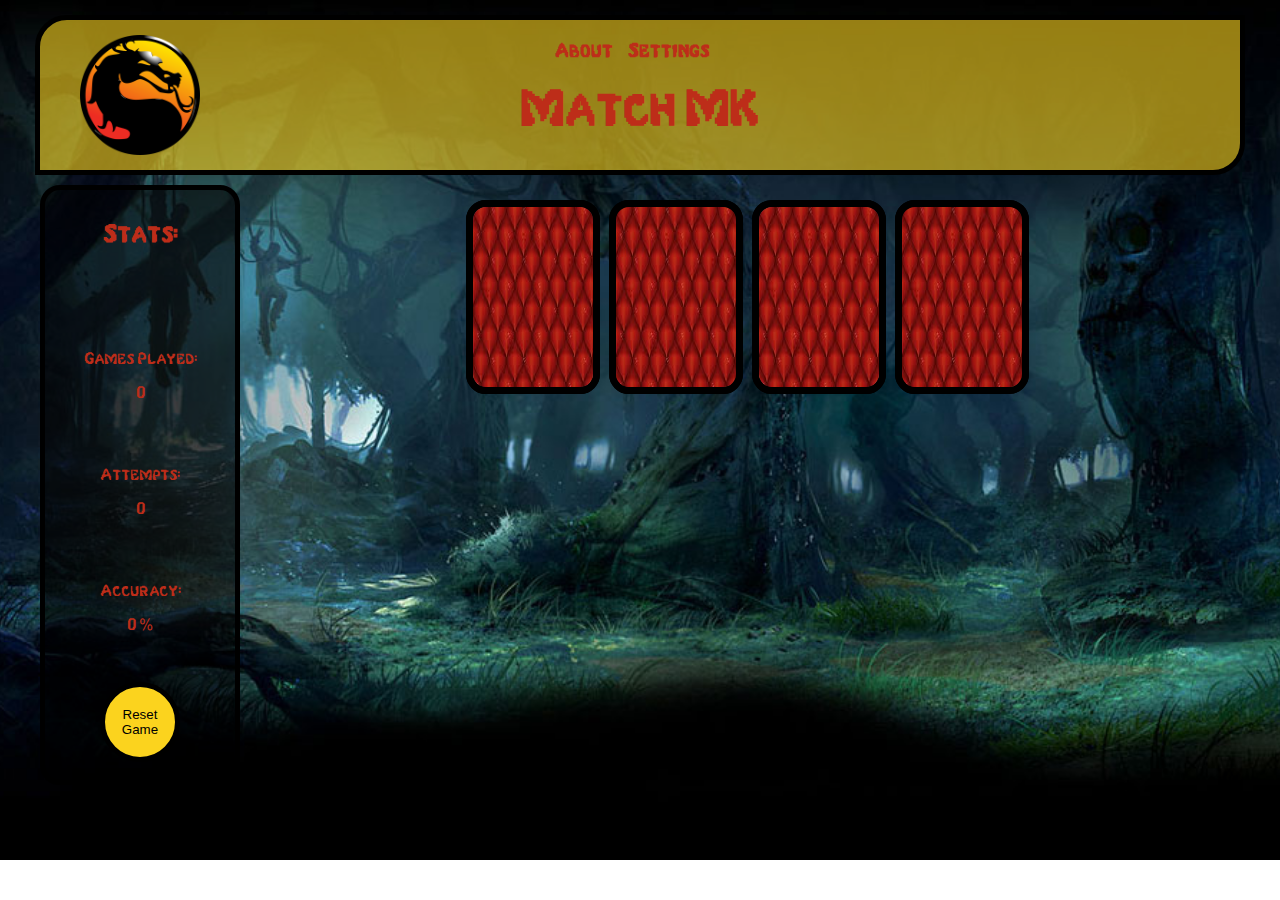
==== index.html @ 0bbbd71a "defined createRandomCards function, images and random images - Frank" ====
<!DOCTYPE html>
<html>
<head>
    <title>Memory Match Game</title>
    <meta charset="UTF-8">
    <meta name="viewport" content="width=device-width, initial-scale=1">
    <link rel="stylesheet" href="https://necolas.github.io/normalize.css/3.0.2/normalize.css" type="text/css">
    <link rel="stylesheet" href="style.css" type="text/css">
    <!--<script src="http://learning-fuze.github.io/memory_match/v0.1/script.js" type="text/javascript"></script>-->
</head>
<body>
<!--*************-->
<!--HEADER SECTION-->
<!--*************-->
<header>
    <img src="images/mklogo.png">
    <h3><span><a href="about.html">About</a></span><span><a href="#">Settings</a></span></h3>
    <h1>Match MK</h1>
</header>
<!--End of header section-->

    <div class="game-container">
        <!--*************-->
        <!--STATS SECTION-->
        <!--*************-->
        <div class="stats-container">
            <div class="stats">
                <h2>Stats:</h2>
            </div>
            <div class="games-played">
                <p class="label">Games Played:</p>
                <p class="value"></p>
            </div>
            <div class="attempts">
                <p class="label">Attempts:</p>
                <p class="value"></p>
            </div>
            <div class="accuracy">
                <p class="label">Accuracy:</p>
                <p class="value"></p>
            </div>
            <div class="reset">
                <button id="resetBtn">Reset Game</button>
            </div>
        </div>
        <!--End of Stats section-->

        <!--*****************-->
        <!--GAME AREA SECTION-->
        <!--*****************-->
        <div id="game-area">
            <div class="card">
                <div class="front">
                    <img src="images/jax.jpg" alt="">
                </div>
                <div class="back">
                    <img src="images/redscales%20.jpg" alt="Back of game card">
                </div>
            </div>
            <div class="card">
                <div class="front">
                    <img src="images/reptile.jpg" alt="">
                </div>
                <div class="back">
                    <img src="images/redscales%20.jpg" alt="Back of game card">
                </div>
            </div>
            <div class="card">
                <div class="front">
                    <img src="images/jax.jpg" alt="">
                </div>
                <div class="back">
                    <img src="images/redscales%20.jpg" alt="Back of game card">
                </div>
            </div>
            <div class="card">
                <div class="front">
                    <img src="images/reptile.jpg" alt="">
                </div>
                <div class="back">
                    <img src="images/redscales%20.jpg" alt="Back of game card">
                </div>
            </div>
            <!--<div class="card">-->
                <!--<div class="front">-->
                    <!--<img src="images/reptile.jpg" alt="">-->
                <!--</div>-->
                <!--<div class="back">-->
                    <!--<img src="images/redscales%20.jpg" alt="Back of game card">-->
                <!--</div>-->
            <!--</div>-->
            <!--<div class="card">-->
                <!--<div class="front">-->
                    <!--<img src="images/reptile.jpg" alt="">-->
                <!--</div>-->
                <!--<div class="back ">-->
                    <!--<img src="images/redscales%20.jpg" alt="Back of game card">-->
                <!--</div>-->
            <!--</div>-->
            <!--<div class="card">-->
                <!--<div class="front">-->
                    <!--<img src="images/reptile.jpg" alt="">-->
                <!--</div>-->
                <!--<div class="back">-->
                    <!--<img src="images/redscales%20.jpg" alt="Back of game card">-->
                <!--</div>-->
            <!--</div>-->
            <!--<div class="card">-->
                <!--<div class="front">-->
                    <!--<img src="images/reptile.jpg" alt="">-->
                <!--</div>-->
                <!--<div class="back ">-->
                    <!--<img src="images/redscales%20.jpg" alt="Back of game card">-->
                <!--</div>-->
            <!--</div>-->
            <!--<div class="card">-->
                <!--<div class="front">-->
                    <!--<img src="images/reptile.jpg" alt="">-->
                <!--</div>-->
                <!--<div class="back">-->
                    <!--<img src="images/redscales%20.jpg" alt="Back of game card">-->
                <!--</div>-->
            <!--</div>-->
            <!--<div class="card">-->
                <!--<div class="front">-->
                    <!--<img src="images/reptile.jpg" alt="">-->
                <!--</div>-->
                <!--<div class="back ">-->
                    <!--<img src="images/redscales%20.jpg" alt="Back of game card">-->
                <!--</div>-->
            <!--</div>-->
            <!--<div class="card">-->
                <!--<div class="front">-->
                    <!--<img src="images/reptile.jpg" alt="">-->
                <!--</div>-->
                <!--<div class="back">-->
                    <!--<img src="images/redscales%20.jpg" alt="Back of game card">-->
                <!--</div>-->
            <!--</div>-->
            <!--<div class="card">-->
                <!--<div class="front">-->
                    <!--<img src="images/reptile.jpg" alt="">-->
                <!--</div>-->
                <!--<div class="back ">-->
                    <!--<img src="images/redscales%20.jpg" alt="Back of game card">-->
                <!--</div>-->
            <!--</div>-->
            <!--<div class="card">-->
                <!--<div class="front">-->
                    <!--<img src="images/reptile.jpg" alt="">-->
                <!--</div>-->
                <!--<div class="back">-->
                    <!--<img src="images/redscales%20.jpg" alt="Back of game card">-->
                <!--</div>-->
            <!--</div>-->
            <!--<div class="card">-->
                <!--<div class="front">-->
                    <!--<img src="images/reptile.jpg" alt="">-->
                <!--</div>-->
                <!--<div class="back ">-->
                    <!--<img src="images/redscales%20.jpg" alt="Back of game card">-->
                <!--</div>-->
            <!--</div>-->
            <!--<div class="card">-->
                <!--<div class="front">-->
                    <!--<img src="images/reptile.jpg" alt="">-->
                <!--</div>-->
                <!--<div class="back">-->
                    <!--<img src="images/redscales%20.jpg" alt="Back of game card">-->
                <!--</div>-->
            <!--</div>-->
            <!--<div class="card">-->
                <!--<div class="front">-->
                    <!--<img src="images/reptile.jpg" alt="">-->
                <!--</div>-->
                <!--<div class="back ">-->
                    <!--<img src="images/redscales%20.jpg" alt="Back of game card">-->
                <!--</div>-->
            <!--</div>-->
            <!--<div class="card">-->
                <!--<div class="front">-->
                    <!--<img src="images/reptile.jpg" alt="">-->
                <!--</div>-->
                <!--<div class="back">-->
                    <!--<img src="images/redscales%20.jpg" alt="Back of game card">-->
                <!--</div>-->
            <!--</div>-->
            <!--<div class="card">-->
                <!--<div class="front">-->
                    <!--<img src="images/reptile.jpg" alt="">-->
                <!--</div>-->
                <!--<div class="back">-->
                    <!--<img src="images/redscales%20.jpg" alt="Back of game card">-->
                <!--</div>-->
            <!--</div>-->
            <!--<div class="fatality">Fatality!</div>-->
        </div>
        <!--End of game area section-->
    </div>

    <script src="https://code.jquery.com/jquery-2.1.4.min.js" type="text/javascript"></script>
    <script src="match.js" type="text/javascript"></script>
</body>
</html>
---- style.css ----
@font-face {
    font-family: 'mortalkombat';
    src: url('images/mk2.ttf');
}


body {
    background-color: #000;
    background: url("images/forest.jpg") no-repeat center/cover;
    color: #bd2d19;
    font-family: mortalkombat, Helvetica, sans-serif;
    margin: 0;
}

/*HEADER*/

header {
    position: relative;
    width: 1200px;
    height: 150px;
    margin: 0 auto;
    top: 15px;
    background: rgba(251,211,30,0.6);
    border-radius: 2em 0;
    border: 5px solid #000;
}

header h1 {
    font-size: 48px;
}

header h3 {
    margin-top: 20px;
}

header h3>span {
    margin-right: 15px;
}

header h3 span a {
    text-decoration: none;
    color: inherit;
}

header img {
    position: absolute;
    top: 50%;
    transform: translateY(-50%);
    left: 40px;
    height: 120px;
    width: auto;
}

header h1, h2, h3 {
    text-align: center;
    margin-top: 0;
}


/******GAME CONTAINER******/

.game-container {
    position: relative;
    top: 25px;
    height: 700px;
    width: 1200px;
    margin: 0 auto;
}

/*STATS SECTION*/

.stats-container {
    position: relative;
    display: inline-block;
    background: rgba(0,0,0,0.6);
    border-radius: 20px;
    float: left;
    width: 200px;
    height: 600px;
    border: 5px solid #000;
    box-sizing: border-box;
}

.stats-container div {
    height: 100px;
    text-align: center;
}

.stats {
    margin: 30px 0;
}

.stats-container button {
    width: 80px;
    height: 80px;
    background-color: #fbd31e;
    color: #000;
    border-radius: 50%;
    border: 5px solid #000;
}

.stats-container button:focus {
    outline: none;
}

/*GAME AREA*/

#game-area {
    position: relative;
    display: inline-block;
    float: right;
    width: 1000px;
    height: 700px;
    text-align: center;
    padding: 15px;
    box-sizing: border-box;
}

.fatality {
    position: absolute;
    width: 100%;
    text-align: center;
    top: 50%;
    transform: translateY(-50%);
    font-size: 7em;
    display: none;
}

.card {
    width: 120px;
    height: 180px;
    display: inline-block;
    position: relative;
    background-color: transparent;
    margin: 0 10px 10px;
    border-radius: 20px;
}

.card img {
    position: absolute;
    top: 0;
    left: 0;
    height: 100%;
    width: 100%;
    border-radius: 20px;
    border: 7px solid #000;
}

.back {
    cursor: pointer;
}


/********************************8*/
/*ABOUT PAGE*/
/*********************************/

#aboutGame {
    max-width: 1000px;
    margin: 0 auto;
    text-align: center;
    position: relative;
    background: rgba(0,0,0,0.6);
    border-radius: 15px;
    top: 70px;
    padding: 20px;
}

#aboutGame h1 {
    margin-top: 0;
}

#aboutGame img {
    height: 200px;
    width: auto;
    border-radius: 50%;
}

#aboutGame p>a {
    text-decoration: none;
    color: #fbd31e;
}
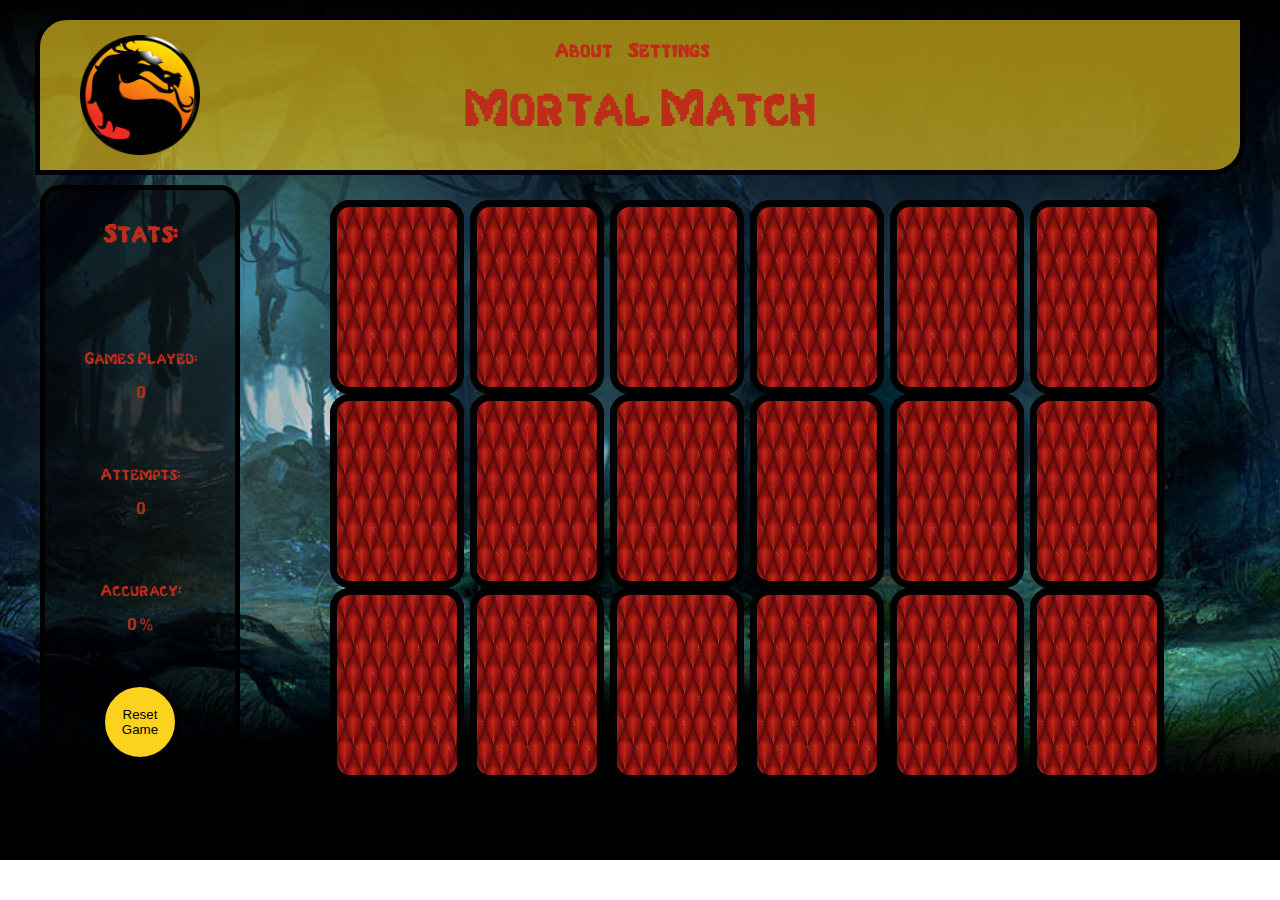
==== commit 5fb1ee65: "Added renderCards function, game now resets properly on page load and reset click - Frank" ====
--- a/index.html
+++ b/index.html
@@ -15,7 +15,7 @@
 <header>
     <img src="images/mklogo.png">
     <h3><span><a href="about.html">About</a></span><span><a href="#">Settings</a></span></h3>
-    <h1>Match MK</h1>
+    <h1>Mortal Match</h1>
 </header>
 <!--End of header section-->
 
@@ -49,38 +49,38 @@
         <!--GAME AREA SECTION-->
         <!--*****************-->
         <div id="game-area">
-            <div class="card">
-                <div class="front">
-                    <img src="images/jax.jpg" alt="">
-                </div>
-                <div class="back">
-                    <img src="images/redscales%20.jpg" alt="Back of game card">
-                </div>
-            </div>
-            <div class="card">
-                <div class="front">
-                    <img src="images/reptile.jpg" alt="">
-                </div>
-                <div class="back">
-                    <img src="images/redscales%20.jpg" alt="Back of game card">
-                </div>
-            </div>
-            <div class="card">
-                <div class="front">
-                    <img src="images/jax.jpg" alt="">
-                </div>
-                <div class="back">
-                    <img src="images/redscales%20.jpg" alt="Back of game card">
-                </div>
-            </div>
-            <div class="card">
-                <div class="front">
-                    <img src="images/reptile.jpg" alt="">
-                </div>
-                <div class="back">
-                    <img src="images/redscales%20.jpg" alt="Back of game card">
-                </div>
-            </div>
+            <!--<div class="card">-->
+                <!--<div class="front">-->
+                    <!--<img src="images/jax.jpg" alt="">-->
+                <!--</div>-->
+                <!--<div class="back">-->
+                    <!--<img src="images/redscales%20.jpg" alt="Back of game card">-->
+                <!--</div>-->
+            <!--</div>-->
+            <!--<div class="card">-->
+                <!--<div class="front">-->
+                    <!--<img src="images/reptile.jpg" alt="">-->
+                <!--</div>-->
+                <!--<div class="back">-->
+                    <!--<img src="images/redscales%20.jpg" alt="Back of game card">-->
+                <!--</div>-->
+            <!--</div>-->
+            <!--<div class="card">-->
+                <!--<div class="front">-->
+                    <!--<img src="images/jax.jpg" alt="">-->
+                <!--</div>-->
+                <!--<div class="back">-->
+                    <!--<img src="images/redscales%20.jpg" alt="Back of game card">-->
+                <!--</div>-->
+            <!--</div>-->
+            <!--<div class="card">-->
+                <!--<div class="front">-->
+                    <!--<img src="images/reptile.jpg" alt="">-->
+                <!--</div>-->
+                <!--<div class="back">-->
+                    <!--<img src="images/redscales%20.jpg" alt="Back of game card">-->
+                <!--</div>-->
+            <!--</div>-->
             <!--<div class="card">-->
                 <!--<div class="front">-->
                     <!--<img src="images/reptile.jpg" alt="">-->
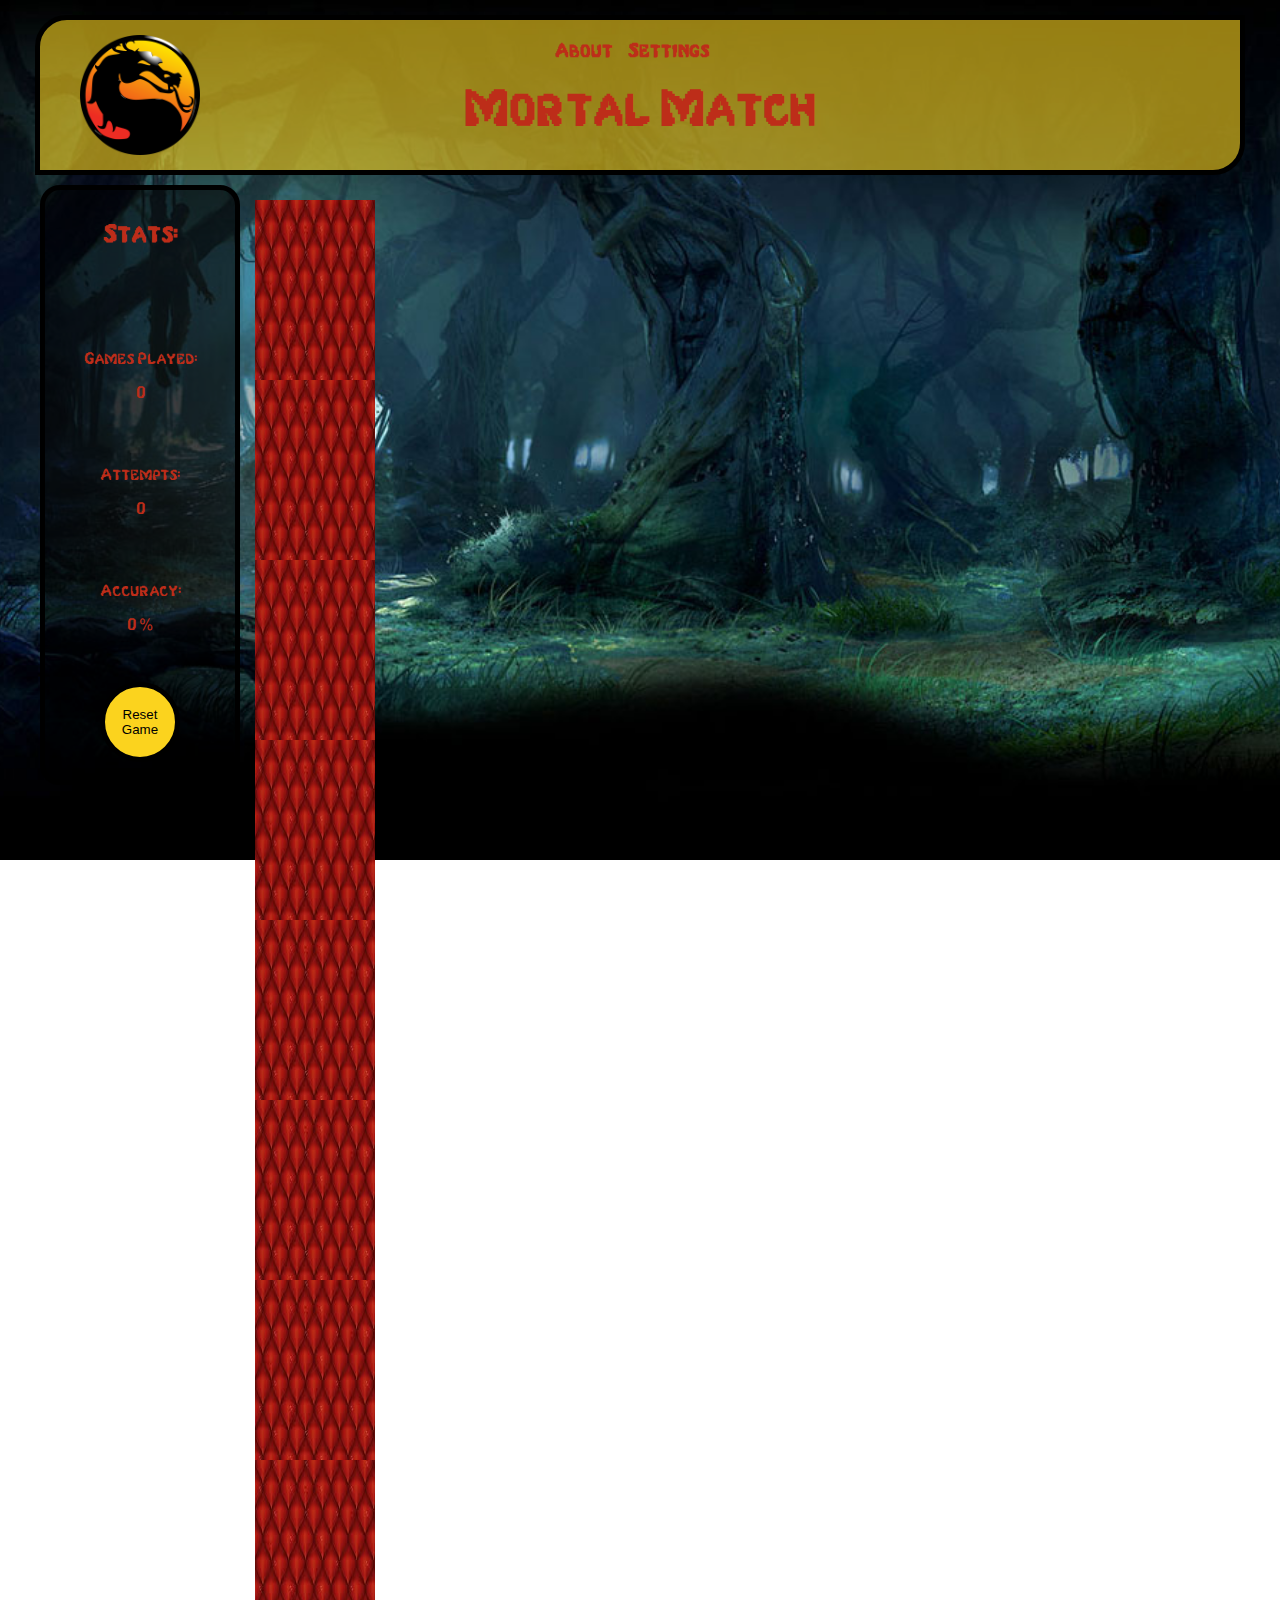
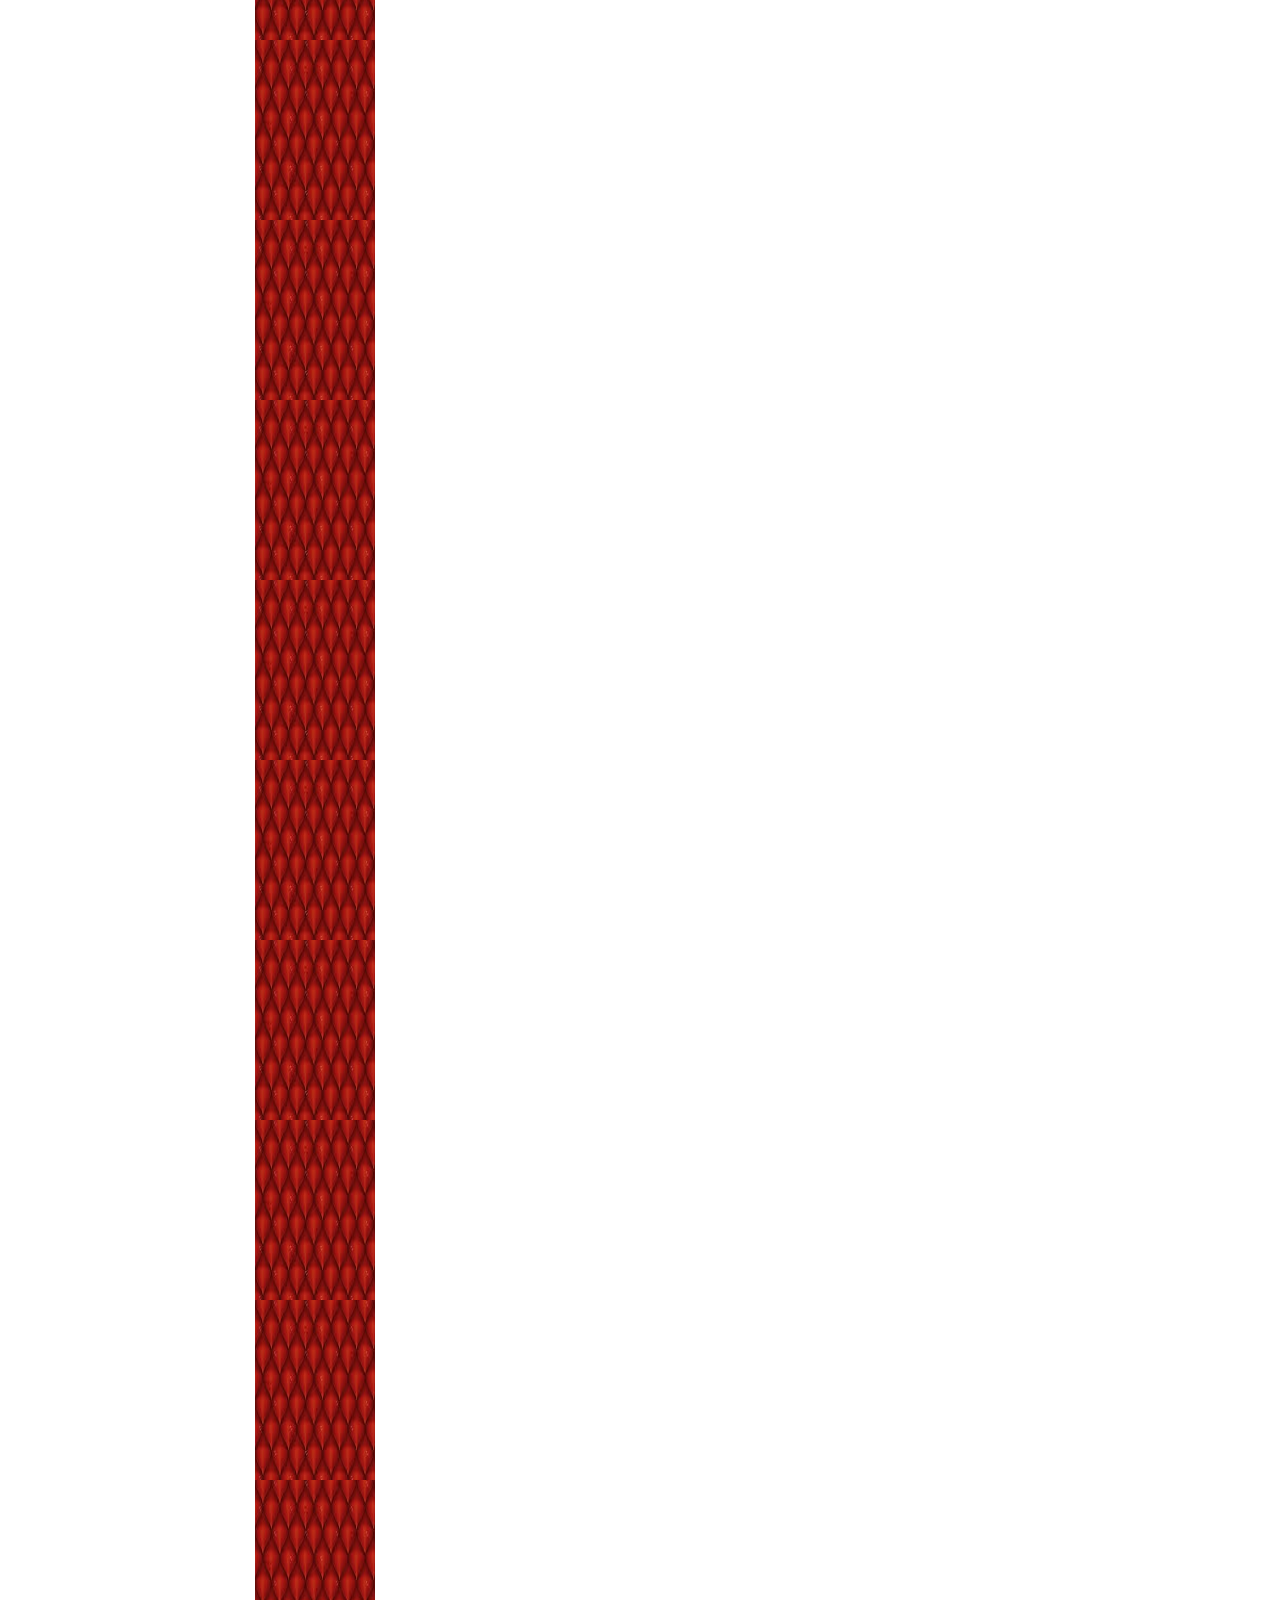
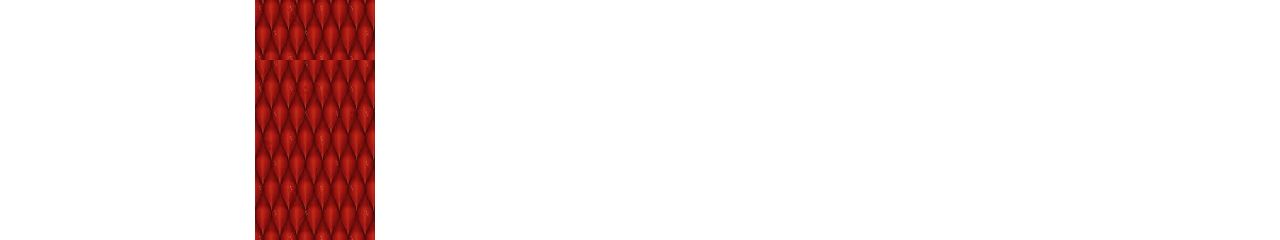
==== commit cdcf8cc2: "implemented card flip functionality - Frank" ====
--- a/index.html
+++ b/index.html
@@ -1,28 +1,25 @@
 <!DOCTYPE html>
 <html>
 <head>
-    <title>Memory Match Game</title>
+    <title>Mortal Match</title>
     <meta charset="UTF-8">
     <meta name="viewport" content="width=device-width, initial-scale=1">
     <link rel="stylesheet" href="https://necolas.github.io/normalize.css/3.0.2/normalize.css" type="text/css">
     <link rel="stylesheet" href="style.css" type="text/css">
-    <!--<script src="http://learning-fuze.github.io/memory_match/v0.1/script.js" type="text/javascript"></script>-->
 </head>
 <body>
-<!--*************-->
-<!--HEADER SECTION-->
-<!--*************-->
-<header>
-    <img src="images/mklogo.png">
-    <h3><span><a href="about.html">About</a></span><span><a href="#">Settings</a></span></h3>
-    <h1>Mortal Match</h1>
-</header>
-<!--End of header section-->
+
+    <!--header section-->
+    <header>
+        <img src="images/mklogo.png">
+        <h3><span><a href="about.html">About</a></span><span><a href="#">Settings</a></span></h3>
+        <h1>Mortal Match</h1>
+    </header>
+    <!--end of header section-->
 
     <div class="game-container">
-        <!--*************-->
-        <!--STATS SECTION-->
-        <!--*************-->
+
+        <!--stats section-->
         <div class="stats-container">
             <div class="stats">
                 <h2>Stats:</h2>
@@ -45,157 +42,10 @@
         </div>
         <!--End of Stats section-->
 
-        <!--*****************-->
-        <!--GAME AREA SECTION-->
-        <!--*****************-->
-        <div id="game-area">
-            <!--<div class="card">-->
-                <!--<div class="front">-->
-                    <!--<img src="images/jax.jpg" alt="">-->
-                <!--</div>-->
-                <!--<div class="back">-->
-                    <!--<img src="images/redscales%20.jpg" alt="Back of game card">-->
-                <!--</div>-->
-            <!--</div>-->
-            <!--<div class="card">-->
-                <!--<div class="front">-->
-                    <!--<img src="images/reptile.jpg" alt="">-->
-                <!--</div>-->
-                <!--<div class="back">-->
-                    <!--<img src="images/redscales%20.jpg" alt="Back of game card">-->
-                <!--</div>-->
-            <!--</div>-->
-            <!--<div class="card">-->
-                <!--<div class="front">-->
-                    <!--<img src="images/jax.jpg" alt="">-->
-                <!--</div>-->
-                <!--<div class="back">-->
-                    <!--<img src="images/redscales%20.jpg" alt="Back of game card">-->
-                <!--</div>-->
-            <!--</div>-->
-            <!--<div class="card">-->
-                <!--<div class="front">-->
-                    <!--<img src="images/reptile.jpg" alt="">-->
-                <!--</div>-->
-                <!--<div class="back">-->
-                    <!--<img src="images/redscales%20.jpg" alt="Back of game card">-->
-                <!--</div>-->
-            <!--</div>-->
-            <!--<div class="card">-->
-                <!--<div class="front">-->
-                    <!--<img src="images/reptile.jpg" alt="">-->
-                <!--</div>-->
-                <!--<div class="back">-->
-                    <!--<img src="images/redscales%20.jpg" alt="Back of game card">-->
-                <!--</div>-->
-            <!--</div>-->
-            <!--<div class="card">-->
-                <!--<div class="front">-->
-                    <!--<img src="images/reptile.jpg" alt="">-->
-                <!--</div>-->
-                <!--<div class="back ">-->
-                    <!--<img src="images/redscales%20.jpg" alt="Back of game card">-->
-                <!--</div>-->
-            <!--</div>-->
-            <!--<div class="card">-->
-                <!--<div class="front">-->
-                    <!--<img src="images/reptile.jpg" alt="">-->
-                <!--</div>-->
-                <!--<div class="back">-->
-                    <!--<img src="images/redscales%20.jpg" alt="Back of game card">-->
-                <!--</div>-->
-            <!--</div>-->
-            <!--<div class="card">-->
-                <!--<div class="front">-->
-                    <!--<img src="images/reptile.jpg" alt="">-->
-                <!--</div>-->
-                <!--<div class="back ">-->
-                    <!--<img src="images/redscales%20.jpg" alt="Back of game card">-->
-                <!--</div>-->
-            <!--</div>-->
-            <!--<div class="card">-->
-                <!--<div class="front">-->
-                    <!--<img src="images/reptile.jpg" alt="">-->
-                <!--</div>-->
-                <!--<div class="back">-->
-                    <!--<img src="images/redscales%20.jpg" alt="Back of game card">-->
-                <!--</div>-->
-            <!--</div>-->
-            <!--<div class="card">-->
-                <!--<div class="front">-->
-                    <!--<img src="images/reptile.jpg" alt="">-->
-                <!--</div>-->
-                <!--<div class="back ">-->
-                    <!--<img src="images/redscales%20.jpg" alt="Back of game card">-->
-                <!--</div>-->
-            <!--</div>-->
-            <!--<div class="card">-->
-                <!--<div class="front">-->
-                    <!--<img src="images/reptile.jpg" alt="">-->
-                <!--</div>-->
-                <!--<div class="back">-->
-                    <!--<img src="images/redscales%20.jpg" alt="Back of game card">-->
-                <!--</div>-->
-            <!--</div>-->
-            <!--<div class="card">-->
-                <!--<div class="front">-->
-                    <!--<img src="images/reptile.jpg" alt="">-->
-                <!--</div>-->
-                <!--<div class="back ">-->
-                    <!--<img src="images/redscales%20.jpg" alt="Back of game card">-->
-                <!--</div>-->
-            <!--</div>-->
-            <!--<div class="card">-->
-                <!--<div class="front">-->
-                    <!--<img src="images/reptile.jpg" alt="">-->
-                <!--</div>-->
-                <!--<div class="back">-->
-                    <!--<img src="images/redscales%20.jpg" alt="Back of game card">-->
-                <!--</div>-->
-            <!--</div>-->
-            <!--<div class="card">-->
-                <!--<div class="front">-->
-                    <!--<img src="images/reptile.jpg" alt="">-->
-                <!--</div>-->
-                <!--<div class="back ">-->
-                    <!--<img src="images/redscales%20.jpg" alt="Back of game card">-->
-                <!--</div>-->
-            <!--</div>-->
-            <!--<div class="card">-->
-                <!--<div class="front">-->
-                    <!--<img src="images/reptile.jpg" alt="">-->
-                <!--</div>-->
-                <!--<div class="back">-->
-                    <!--<img src="images/redscales%20.jpg" alt="Back of game card">-->
-                <!--</div>-->
-            <!--</div>-->
-            <!--<div class="card">-->
-                <!--<div class="front">-->
-                    <!--<img src="images/reptile.jpg" alt="">-->
-                <!--</div>-->
-                <!--<div class="back ">-->
-                    <!--<img src="images/redscales%20.jpg" alt="Back of game card">-->
-                <!--</div>-->
-            <!--</div>-->
-            <!--<div class="card">-->
-                <!--<div class="front">-->
-                    <!--<img src="images/reptile.jpg" alt="">-->
-                <!--</div>-->
-                <!--<div class="back">-->
-                    <!--<img src="images/redscales%20.jpg" alt="Back of game card">-->
-                <!--</div>-->
-            <!--</div>-->
-            <!--<div class="card">-->
-                <!--<div class="front">-->
-                    <!--<img src="images/reptile.jpg" alt="">-->
-                <!--</div>-->
-                <!--<div class="back">-->
-                    <!--<img src="images/redscales%20.jpg" alt="Back of game card">-->
-                <!--</div>-->
-            <!--</div>-->
-            <!--<div class="fatality">Fatality!</div>-->
-        </div>
-        <!--End of game area section-->
+        <!--game-area section    -->
+        <div id="game-area"></div>
+        <!--end of game area section-->
+
     </div>
 
     <script src="https://code.jquery.com/jquery-2.1.4.min.js" type="text/javascript"></script>
--- a/style.css
+++ b/style.css
@@ -127,29 +127,66 @@
     display: none;
 }
 
-.card {
+/*.card {*/
+    /*width: 120px;*/
+    /*height: 180px;*/
+    /*display: inline-block;*/
+    /*position: relative;*/
+    /*background-color: transparent;*/
+    /*margin: 0 10px 10px;*/
+    /*border-radius: 20px;*/
+/*}*/
+
+/*.card img {*/
+    /*position: absolute;*/
+    /*top: 0;*/
+    /*left: 0;*/
+    /*height: 100%;*/
+    /*width: 100%;*/
+    /*border-radius: 20px;*/
+    /*border: 7px solid #000;*/
+/*}*/
+
+/*.back {*/
+    /*cursor: pointer;*/
+/*}*/
+
+.card-container {
     width: 120px;
     height: 180px;
-    display: inline-block;
-    position: relative;
-    background-color: transparent;
-    margin: 0 10px 10px;
-    border-radius: 20px;
+    position: relative;
+    perspective: 800px;
+}
+
+.card {
+    width: 100%;
+    height: 100%;
+    position: absolute;
+    transform-style: preserve-3d;
+    transition: transform .5s;
+}
+
+.card {
+    transform-origin: right center;
 }
 
 .card img {
-    position: absolute;
-    top: 0;
-    left: 0;
+    margin: 0;
+    display: block;
+    position: absolute;
+    width: 100%;
     height: 100%;
-    width: 100%;
-    border-radius: 20px;
-    border: 7px solid #000;
-}
-
-.back {
-    cursor: pointer;
-}
+    backface-visibility: hidden;
+}
+
+.card .back {
+    transform: rotateY(180deg);
+}
+
+.card.flipped {
+    transform: translateX(-100%)rotateY(-180deg);
+}
+
 
 
 /********************************8*/
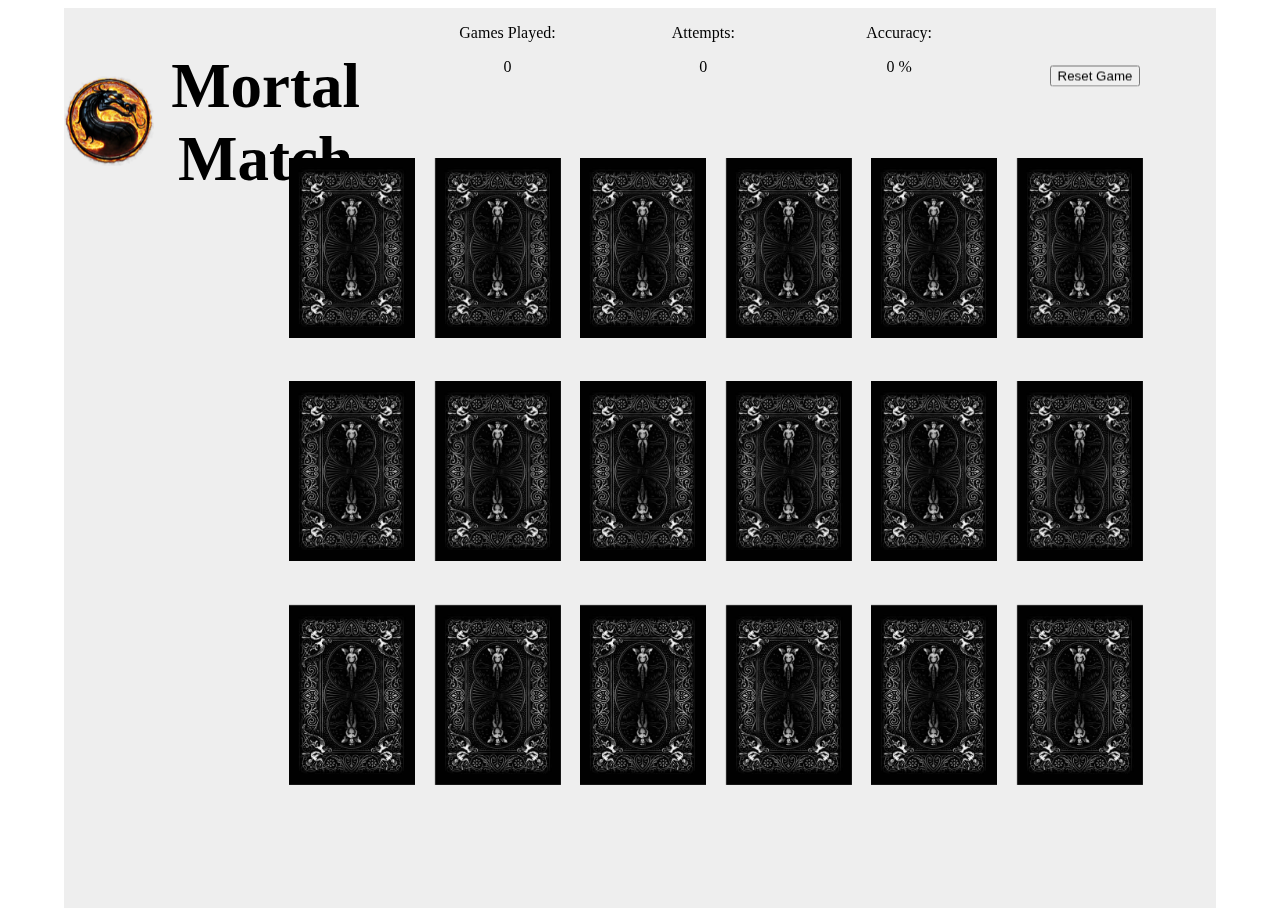
==== commit 833e05c9: "initial header styling complete - Frank" ====
--- a/index.html
+++ b/index.html
@@ -5,50 +5,57 @@
     <meta charset="UTF-8">
     <meta name="viewport" content="width=device-width, initial-scale=1">
     <link rel="stylesheet" href="https://necolas.github.io/normalize.css/3.0.2/normalize.css" type="text/css">
-    <link rel="stylesheet" href="style.css" type="text/css">
+    <!--<link rel="stylesheet" href="style.css" type="text/css">-->
+    <link rel="stylesheet" href="custom.css">
 </head>
 <body>
 
-    <!--header section-->
-    <header>
-        <img src="images/mklogo.png">
-        <h3><span><a href="about.html">About</a></span><span><a href="#">Settings</a></span></h3>
-        <h1>Mortal Match</h1>
-    </header>
-    <!--end of header section-->
+    <div class="wrapper">
+        <!--head section-->
+        <div class="head-container">
+            <div class="item">
+                <img class="logo spinner" src="images/mklogo.png">
 
-    <div class="game-container">
-
-        <!--stats section-->
-        <div class="stats-container">
-            <div class="stats">
-                <h2>Stats:</h2>
             </div>
-            <div class="games-played">
+            <div class="stats item">
+                <h1>Mortal Match</h1>
+            </div>
+            <div class="games-played item">
                 <p class="label">Games Played:</p>
                 <p class="value"></p>
             </div>
-            <div class="attempts">
+            <div class="attempts item">
                 <p class="label">Attempts:</p>
                 <p class="value"></p>
             </div>
-            <div class="accuracy">
+            <div class="accuracy item">
                 <p class="label">Accuracy:</p>
                 <p class="value"></p>
             </div>
-            <div class="reset">
+            <div class="reset item">
                 <button id="resetBtn">Reset Game</button>
             </div>
         </div>
-        <!--End of Stats section-->
+        <!--End of head section-->
 
-        <!--game-area section    -->
-        <div id="game-area"></div>
-        <!--end of game area section-->
-
+        <div class="game-container">
+            <!--game-area section    -->
+            <div id="game-area"></div>
+            <!--end of game area section-->
+        </div>
     </div>
 
     <script src="https://code.jquery.com/jquery-2.1.4.min.js" type="text/javascript"></script>
     <script src="match.js" type="text/javascript"></script>
 </body>
-</html>+</html>
+
+
+
+<!--header section-->
+<!--<header>-->
+<!--<img src="images/mklogo.png">-->
+<!--<h3><span><a href="about.html">About</a></span><span><a href="#">Settings</a></span></h3>-->
+<!--<h1>Mortal Match</h1>-->
+<!--</header>-->
+<!--end of header section-->--- a/style.css
+++ b/style.css
@@ -108,13 +108,19 @@
 
 #game-area {
     position: relative;
-    display: inline-block;
+
     float: right;
     width: 1000px;
     height: 700px;
     text-align: center;
     padding: 15px;
     box-sizing: border-box;
+
+    display: flex;
+    flex-direction: row;
+    flex-wrap: wrap;
+    justify-content: center;
+
 }
 
 .fatality {
@@ -127,35 +133,22 @@
     display: none;
 }
 
-/*.card {*/
-    /*width: 120px;*/
-    /*height: 180px;*/
-    /*display: inline-block;*/
-    /*position: relative;*/
-    /*background-color: transparent;*/
-    /*margin: 0 10px 10px;*/
-    /*border-radius: 20px;*/
-/*}*/
-
-/*.card img {*/
-    /*position: absolute;*/
-    /*top: 0;*/
-    /*left: 0;*/
-    /*height: 100%;*/
-    /*width: 100%;*/
-    /*border-radius: 20px;*/
-    /*border: 7px solid #000;*/
-/*}*/
 
 /*.back {*/
     /*cursor: pointer;*/
 /*}*/
 
 .card-container {
-    width: 120px;
+
+    width: 13%;
     height: 180px;
+    margin: 0 1%;
     position: relative;
     perspective: 800px;
+
+    /*flex-shrink: 1;*/
+    /*align-items: center;*/
+
 }
 
 .card {
@@ -181,6 +174,8 @@
 
 .card .back {
     transform: rotateY(180deg);
+    border: 10px solid #000;
+    box-sizing: border-box;
 }
 
 .card.flipped {
@@ -193,32 +188,32 @@
 /*ABOUT PAGE*/
 /*********************************/
 
-#aboutGame {
-    max-width: 1000px;
-    margin: 0 auto;
-    text-align: center;
-    position: relative;
-    background: rgba(0,0,0,0.6);
-    border-radius: 15px;
-    top: 70px;
-    padding: 20px;
-}
-
-#aboutGame h1 {
-    margin-top: 0;
-}
-
-#aboutGame img {
-    height: 200px;
-    width: auto;
-    border-radius: 50%;
-}
-
-#aboutGame p>a {
-    text-decoration: none;
-    color: #fbd31e;
-}
-
-
-
-
+/*#aboutGame {*/
+    /*max-width: 1000px;*/
+    /*margin: 0 auto;*/
+    /*text-align: center;*/
+    /*position: relative;*/
+    /*background: rgba(0,0,0,0.6);*/
+    /*border-radius: 15px;*/
+    /*top: 70px;*/
+    /*padding: 20px;*/
+/*}*/
+
+/*#aboutGame h1 {*/
+    /*margin-top: 0;*/
+/*}*/
+
+/*#aboutGame img {*/
+    /*height: 200px;*/
+    /*width: auto;*/
+    /*border-radius: 50%;*/
+/*}*/
+
+/*#aboutGame p>a {*/
+    /*text-decoration: none;*/
+    /*color: #fbd31e;*/
+/*}*/
+
+
+
+
--- a/custom.css
+++ b/custom.css
@@ -0,0 +1,168 @@
+
+
+.wrapper {
+    width: 90vw;
+    margin: 0 auto;
+    height: 100vh;
+    background-color: #eee;
+}
+
+/*Header*/
+
+.head-container {
+    height: 15%;
+    width: 100%;
+    text-align: center;
+    display: flex;
+}
+
+.head-container div:first-child {
+     width: 5%
+}
+
+.head-container div:nth-child(2) {
+    width: 25%;
+}
+
+.head-container div {
+    position: relative;
+    height: 100%;
+    width: 17%;
+    -webkit-transform-style: preserve-3d;
+    -moz-transform-style: preserve-3d;
+    transform-style: preserve-3d;
+
+    -webkit-perspective: 1200px;
+    -moz-perspective: 1200px;
+    -ms-perspective: 1200px;
+    perspective: 1200px;
+}
+
+.head-container .logo {
+    height: 10vh;
+    position: relative;
+    top: 50%;
+}
+
+.head-container h1 {
+    display: inline-block;
+    font-size: 7vh;
+}
+
+.head-container .reset #resetBtn {
+    position: relative;
+    top: 50%;
+    transform: translateY(-50%);
+}
+
+.spinner {
+    -webkit-animation-name: spinner;
+    -webkit-animation-timing-function: linear;
+    -webkit-animation-iteration-count: infinite;
+    -webkit-animation-duration: 4s;
+
+    animation-name: spinner;
+    animation-timing-function: linear;
+    animation-iteration-count: infinite;
+    animation-duration: 4s;
+
+    -webkit-transform-style: preserve-3d;
+    -moz-transform-style: preserve-3d;
+    -ms-transform-style: preserve-3d;
+    transform-style: preserve-3d;
+}
+
+.spinner:hover {
+    animation-play-state: paused;
+}
+
+@-webkit-keyframes spinner {
+    from { -webkit-transform: rotateY(0deg) translateY(-50%);    }
+    to   { -webkit-transform: rotateY(-360deg) translateY(-50%); }
+}
+
+@keyframes spinner {
+    from {
+        -moz-transform: rotateY(0deg) translateY(-50%);
+        -ms-transform: rotateY(0deg) translateY(-50%);
+        transform: rotateY(0deg) translateY(-50%);
+    }
+    to {
+        -moz-transform: rotateY(-360deg) translateY(-50%);
+        -ms-transform: rotateY(-360deg) translateY(-50%);
+        transform: rotateY(-360deg) translateY(-50%);
+    }
+}
+
+
+
+
+
+
+
+
+
+
+
+
+
+#game-area {
+    position: relative;
+
+    float: right;
+    width: 1000px;
+    height: 700px;
+    text-align: center;
+    padding: 15px;
+    box-sizing: border-box;
+
+    display: flex;
+    flex-direction: row;
+    flex-wrap: wrap;
+    justify-content: center;
+
+}
+
+.card-container {
+
+    width: 13%;
+    height: 180px;
+    margin: 0 1%;
+    position: relative;
+    perspective: 800px;
+
+    /*flex-shrink: 1;*/
+    /*align-items: center;*/
+
+}
+
+.card {
+    width: 100%;
+    height: 100%;
+    position: absolute;
+    transform-style: preserve-3d;
+    transition: transform .5s;
+}
+
+.card {
+    transform-origin: right center;
+}
+
+.card img {
+    margin: 0;
+    display: block;
+    position: absolute;
+    width: 100%;
+    height: 100%;
+    backface-visibility: hidden;
+}
+
+.card .back {
+    transform: rotateY(180deg);
+    border: 10px solid #000;
+    box-sizing: border-box;
+}
+
+.card.flipped {
+    transform: translateX(-100%)rotateY(-180deg);
+}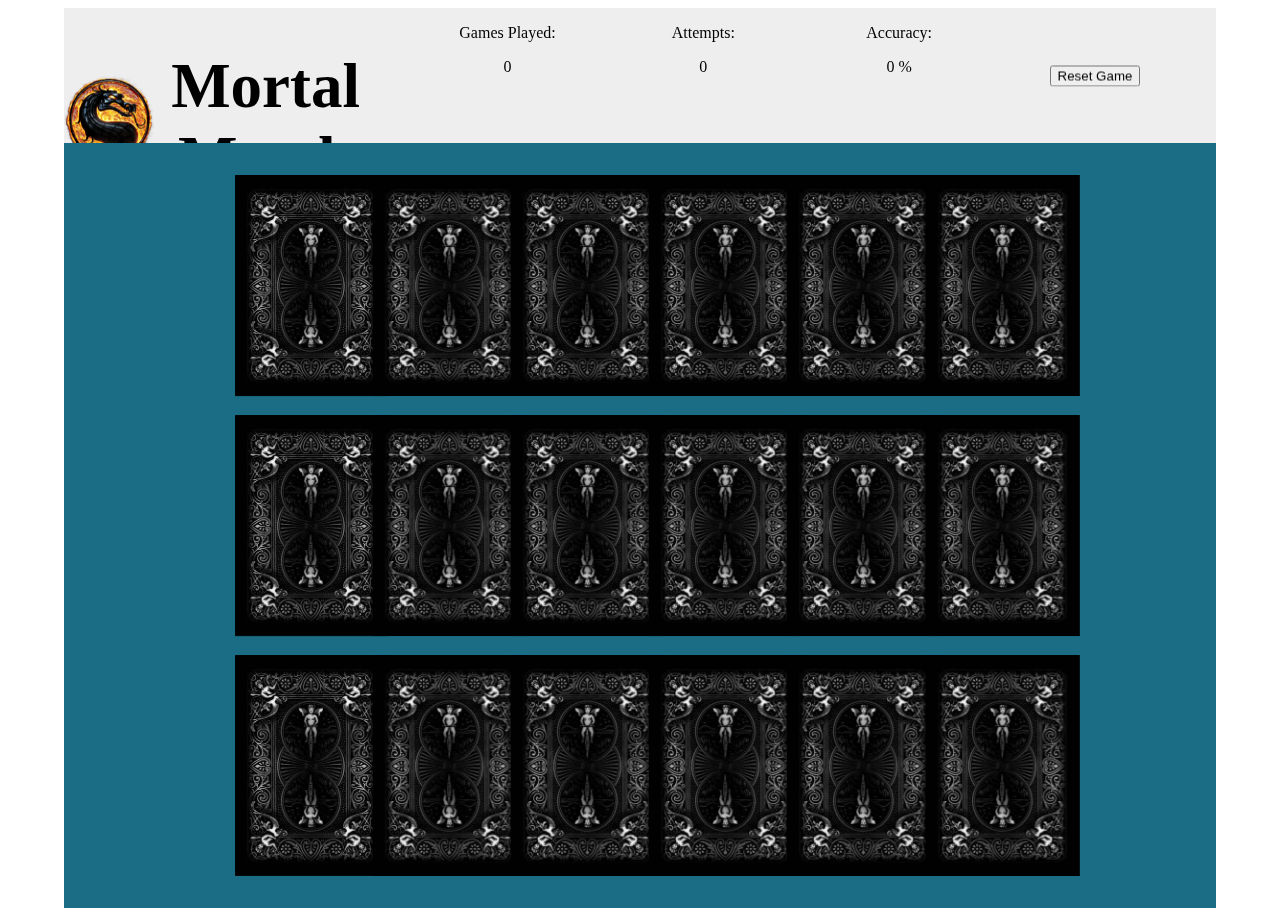
==== commit d437eee5: "game layout looking good on lg and medium screens - Frank" ====
--- a/index.html
+++ b/index.html
@@ -38,11 +38,11 @@
         </div>
         <!--End of head section-->
 
-        <div class="game-container">
+        <!--<div class="game-container">-->
             <!--game-area section    -->
-            <div id="game-area"></div>
+            <div class="game-area"></div>
             <!--end of game area section-->
-        </div>
+        <!--</div>-->
     </div>
 
     <script src="https://code.jquery.com/jquery-2.1.4.min.js" type="text/javascript"></script>
--- a/custom.css
+++ b/custom.css
@@ -95,25 +95,15 @@
 }
 
 
+/*Game Area*/
 
-
-
-
-
-
-
-
-
-
-
-#game-area {
+.game-area {
+    background-color: #1b6d85;
     position: relative;
-
-    float: right;
-    width: 1000px;
-    height: 700px;
+    padding: 2% 10%;
+    width: 100%;
+    height: 85%;
     text-align: center;
-    padding: 15px;
     box-sizing: border-box;
 
     display: flex;
@@ -124,10 +114,9 @@
 }
 
 .card-container {
-
+    height: auto;
     width: 13%;
-    height: 180px;
-    margin: 0 1%;
+    margin: 1%;
     position: relative;
     perspective: 800px;
 
@@ -152,7 +141,7 @@
     margin: 0;
     display: block;
     position: absolute;
-    width: 100%;
+    width: auto;
     height: 100%;
     backface-visibility: hidden;
 }
@@ -164,5 +153,5 @@
 }
 
 .card.flipped {
-    transform: translateX(-100%)rotateY(-180deg);
+    transform: translateX(-110%)rotateY(-180deg);
 }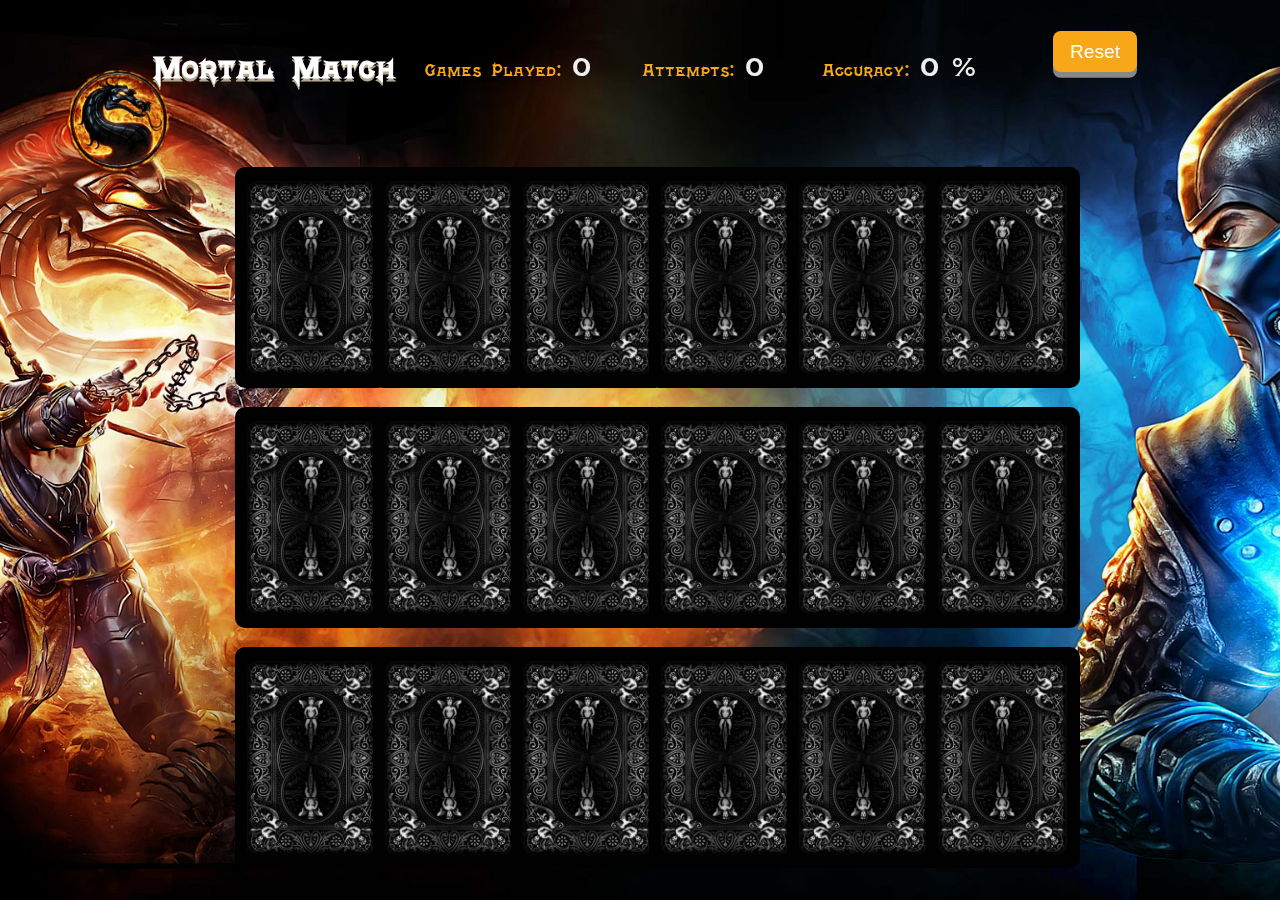
==== commit 0df701bd: "new style implementation complete - Frank" ====
--- a/index.html
+++ b/index.html
@@ -8,41 +8,35 @@
     <!--<link rel="stylesheet" href="style.css" type="text/css">-->
     <link rel="stylesheet" href="custom.css">
 </head>
-<body>
+<body class="custom">
 
     <div class="wrapper">
         <!--head section-->
         <div class="head-container">
             <div class="item">
                 <img class="logo spinner" src="images/mklogo.png">
-
             </div>
             <div class="stats item">
                 <h1>Mortal Match</h1>
             </div>
             <div class="games-played item">
-                <p class="label">Games Played:</p>
-                <p class="value"></p>
+                <p class="label">Games Played: <span class="value"></span></p>
             </div>
             <div class="attempts item">
-                <p class="label">Attempts:</p>
-                <p class="value"></p>
+                <p class="label">Attempts: <span class="value"></span></p>
             </div>
             <div class="accuracy item">
-                <p class="label">Accuracy:</p>
-                <p class="value"></p>
+                <p class="label">Accuracy: <span class="value"></span></p>
             </div>
             <div class="reset item">
-                <button id="resetBtn">Reset Game</button>
+                <button id="resetBtn">Reset</button>
             </div>
         </div>
         <!--End of head section-->
 
-        <!--<div class="game-container">-->
-            <!--game-area section    -->
-            <div class="game-area"></div>
-            <!--end of game area section-->
-        <!--</div>-->
+        <!--game area start-->
+        <div class="game-area"></div>
+        <!--end of game area section-->
     </div>
 
     <script src="https://code.jquery.com/jquery-2.1.4.min.js" type="text/javascript"></script>
--- a/style.css
+++ b/style.css
@@ -1,7 +1,7 @@
 
 @font-face {
     font-family: 'mortalkombat';
-    src: url('images/mk2.ttf');
+    src: url('fonts/mk2.ttf');
 }
 
 
--- a/custom.css
+++ b/custom.css
@@ -1,10 +1,21 @@
 
+@font-face {
+    font-family: 'mortalkombat';
+    src: url('fonts/mortalkombat4.ttf');
+}
+
+body {
+    background-color: #000;
+    background: url("images/mkbg2.jpg") no-repeat center/cover;
+    color: #FFF;
+    font-family: mortalkombat, Helvetica, sans-serif;
+    margin: 0;
+}
 
 .wrapper {
     width: 90vw;
     margin: 0 auto;
     height: 100vh;
-    background-color: #eee;
 }
 
 /*Header*/
@@ -39,20 +50,63 @@
 }
 
 .head-container .logo {
-    height: 10vh;
+    height: 12vh;
     position: relative;
     top: 50%;
 }
 
 .head-container h1 {
     display: inline-block;
-    font-size: 7vh;
-}
-
-.head-container .reset #resetBtn {
+    font-size: 2.7vw;
+    margin: 0 0 0 0.5em;
     position: relative;
     top: 50%;
     transform: translateY(-50%);
+    text-shadow: 0px 3px 0px #b2a98f,
+    0px 14px 10px rgba(0,0,0,0.15),
+    0px 24px 2px rgba(0,0,0,0.1),
+    0px 34px 30px rgba(0,0,0,0.1);
+}
+
+.head-container div p {
+    color: #f7a718;
+    font-size: 1.2em;
+    margin: 0;
+    position: relative;
+    top: 50%;
+    transform: translateY(-50%);
+}
+
+.head-container div p span {
+    color: #EEE;
+    font-size: 1.4em;
+}
+
+.head-container .reset #resetBtn {
+    position: relative;
+    top: 23%;
+    display: inline-block;
+    padding: .5em .9em;
+    font-size: 1.2em;
+    cursor: pointer;
+    text-align: center;
+    text-decoration: none;
+    outline: none;
+    color: #fff;
+    background-color: #f7a718;
+    border: none;
+    border-radius: .4em;
+    box-shadow: 0 .3em #888;
+}
+
+.head-container .reset #resetBtn:hover {
+    background-color: #c23c24;
+}
+
+.head-container .reset #resetBtn:active {
+    background-color: #c23c24;
+    box-shadow: 0 5px #666;
+    transform: translateY(4px);
 }
 
 .spinner {
@@ -98,19 +152,16 @@
 /*Game Area*/
 
 .game-area {
-    background-color: #1b6d85;
     position: relative;
     padding: 2% 10%;
     width: 100%;
     height: 85%;
     text-align: center;
     box-sizing: border-box;
-
     display: flex;
     flex-direction: row;
     flex-wrap: wrap;
     justify-content: center;
-
 }
 
 .card-container {
@@ -119,10 +170,6 @@
     margin: 1%;
     position: relative;
     perspective: 800px;
-
-    /*flex-shrink: 1;*/
-    /*align-items: center;*/
-
 }
 
 .card {
@@ -144,6 +191,9 @@
     width: auto;
     height: 100%;
     backface-visibility: hidden;
+    -webkit-border-radius: 10px;
+    -moz-border-radius:10px;
+    border-radius: 10px;
 }
 
 .card .back {
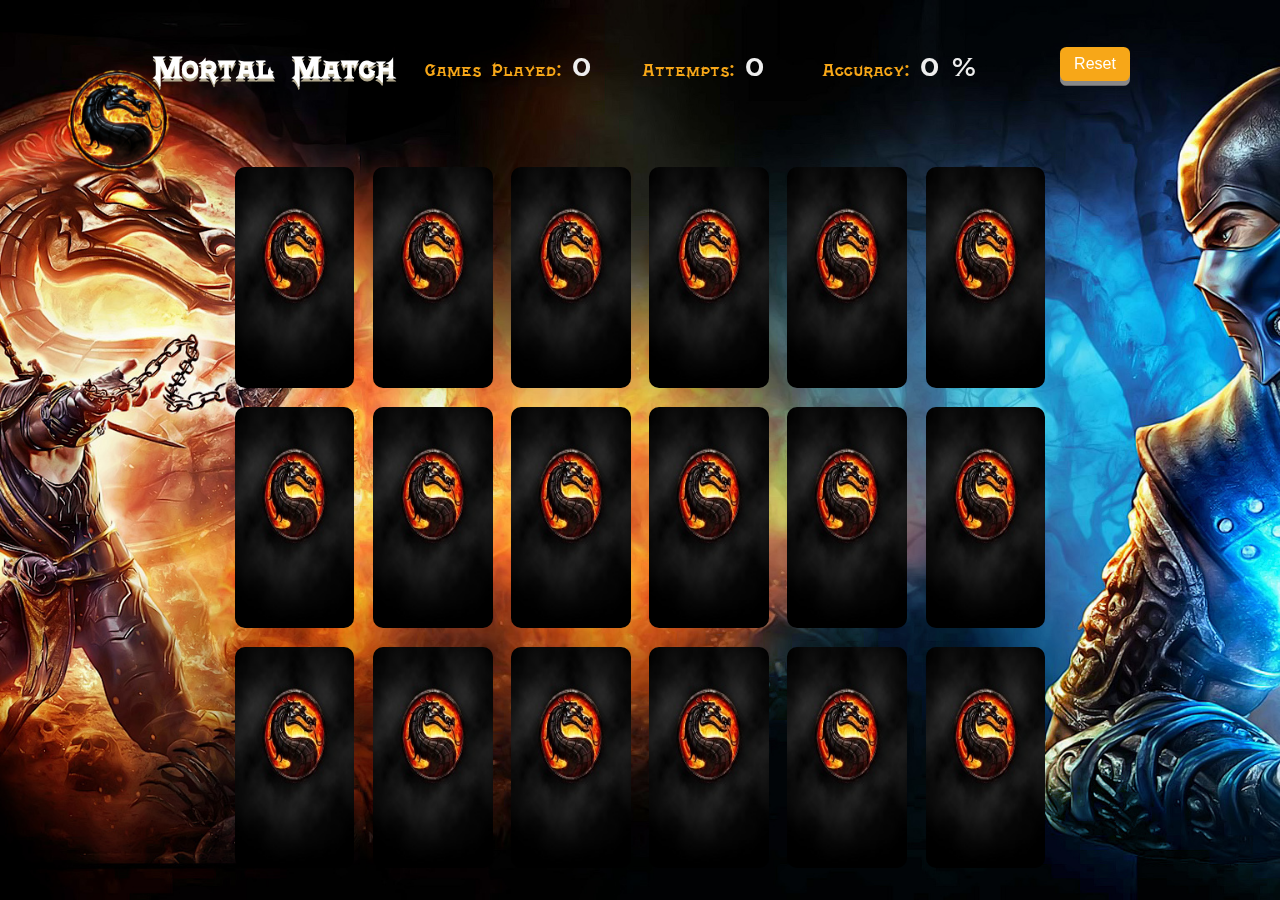
==== commit cf667b27: "fixed bug that allowed first card clicked to win game - Frank" ====
--- a/index.html
+++ b/index.html
@@ -10,40 +10,39 @@
 </head>
 <body class="custom">
 
-    <div class="wrapper">
-        <!--head section-->
-        <div class="head-container">
-            <div class="item">
-                <img class="logo spinner" src="images/mklogo.png">
-            </div>
-            <div class="stats item">
-                <h1>Mortal Match</h1>
-            </div>
-            <div class="games-played item">
-                <p class="label">Games Played: <span class="value"></span></p>
-            </div>
-            <div class="attempts item">
-                <p class="label">Attempts: <span class="value"></span></p>
-            </div>
-            <div class="accuracy item">
-                <p class="label">Accuracy: <span class="value"></span></p>
-            </div>
-            <div class="reset item">
-                <button id="resetBtn">Reset</button>
-            </div>
+<div class="wrapper">
+    <!--head section-->
+    <div class="head-container">
+        <div class="item">
+            <img class="logo spinner" src="images/mklogo.png">
         </div>
-        <!--End of head section-->
+        <div class="stats item">
+            <h1>Mortal Match</h1>
+        </div>
+        <div class="games-played item">
+            <p class="label">Games Played: <span class="value"></span></p>
+        </div>
+        <div class="attempts item">
+            <p class="label">Attempts: <span class="value"></span></p>
+        </div>
+        <div class="accuracy item">
+            <p class="label">Accuracy: <span class="value"></span></p>
+        </div>
+        <div class="reset item">
+            <button id="resetBtn">Reset</button>
+        </div>
+    </div>
+    <!--End of head section-->
 
-        <!--game area start-->
-        <div class="game-area"></div>
-        <!--end of game area section-->
-    </div>
+    <!--game area start-->
+    <div class="game-area"></div>
+    <!--end of game area section-->
+</div>
 
-    <script src="https://code.jquery.com/jquery-2.1.4.min.js" type="text/javascript"></script>
-    <script src="match.js" type="text/javascript"></script>
+<script src="https://code.jquery.com/jquery-2.1.4.min.js" type="text/javascript"></script>
+<script src="match.js" type="text/javascript"></script>
 </body>
 </html>
-
 
 
 <!--header section-->
--- a/custom.css
+++ b/custom.css
@@ -1,4 +1,3 @@
-
 @font-face {
     font-family: 'mortalkombat';
     src: url('fonts/mortalkombat4.ttf');
@@ -28,7 +27,7 @@
 }
 
 .head-container div:first-child {
-     width: 5%
+    width: 5%
 }
 
 .head-container div:nth-child(2) {
@@ -63,9 +62,9 @@
     top: 50%;
     transform: translateY(-50%);
     text-shadow: 0px 3px 0px #b2a98f,
-    0px 14px 10px rgba(0,0,0,0.15),
-    0px 24px 2px rgba(0,0,0,0.1),
-    0px 34px 30px rgba(0,0,0,0.1);
+    0px 14px 10px rgba(0, 0, 0, 0.15),
+    0px 24px 2px rgba(0, 0, 0, 0.1),
+    0px 34px 30px rgba(0, 0, 0, 0.1);
 }
 
 .head-container div p {
@@ -84,10 +83,10 @@
 
 .head-container .reset #resetBtn {
     position: relative;
-    top: 23%;
+    top: 35%;
     display: inline-block;
     padding: .5em .9em;
-    font-size: 1.2em;
+    font-size: 1em;
     cursor: pointer;
     text-align: center;
     text-decoration: none;
@@ -99,9 +98,9 @@
     box-shadow: 0 .3em #888;
 }
 
-.head-container .reset #resetBtn:hover {
-    background-color: #c23c24;
-}
+/*.head-container .reset #resetBtn:hover {*/
+/*background-color: #c23c24;*/
+/*}*/
 
 .head-container .reset #resetBtn:active {
     background-color: #c23c24;
@@ -131,8 +130,12 @@
 }
 
 @-webkit-keyframes spinner {
-    from { -webkit-transform: rotateY(0deg) translateY(-50%);    }
-    to   { -webkit-transform: rotateY(-360deg) translateY(-50%); }
+    from {
+        -webkit-transform: rotateY(0deg) translateY(-50%);
+    }
+    to {
+        -webkit-transform: rotateY(-360deg) translateY(-50%);
+    }
 }
 
 @keyframes spinner {
@@ -147,7 +150,6 @@
         transform: rotateY(-360deg) translateY(-50%);
     }
 }
-
 
 /*Game Area*/
 
@@ -188,20 +190,20 @@
     margin: 0;
     display: block;
     position: absolute;
-    width: auto;
+    width: 100%;
     height: 100%;
     backface-visibility: hidden;
     -webkit-border-radius: 10px;
-    -moz-border-radius:10px;
+    -moz-border-radius: 10px;
     border-radius: 10px;
 }
 
 .card .back {
     transform: rotateY(180deg);
-    border: 10px solid #000;
+    border: 0.5em solid #060606;
     box-sizing: border-box;
 }
 
 .card.flipped {
-    transform: translateX(-110%)rotateY(-180deg);
+    transform: translateX(-110%) rotateY(-180deg);
 }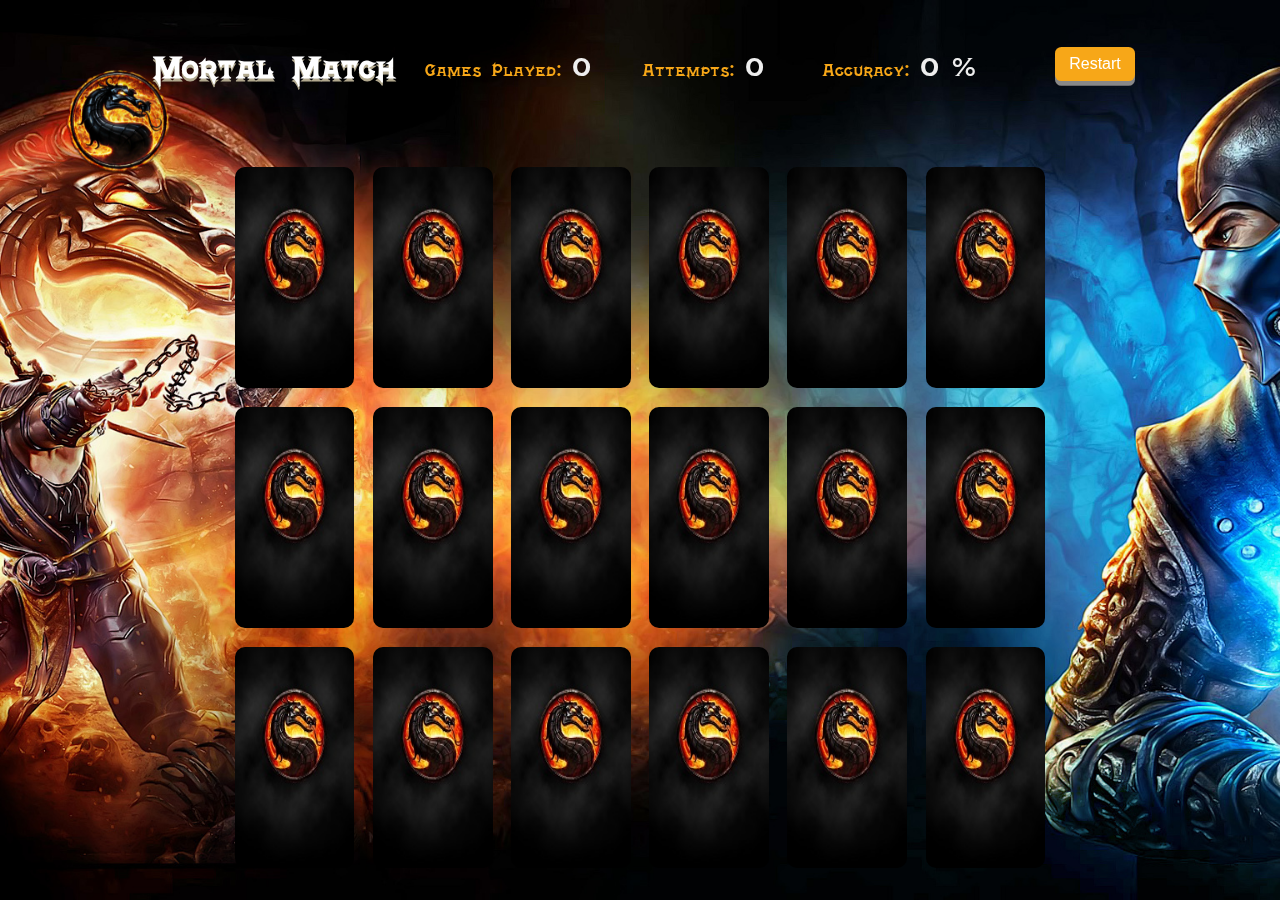
==== commit d57ba347: "deleted old style scheet and link from html - Frank" ====
--- a/index.html
+++ b/index.html
@@ -5,10 +5,9 @@
     <meta charset="UTF-8">
     <meta name="viewport" content="width=device-width, initial-scale=1">
     <link rel="stylesheet" href="https://necolas.github.io/normalize.css/3.0.2/normalize.css" type="text/css">
-    <!--<link rel="stylesheet" href="style.css" type="text/css">-->
     <link rel="stylesheet" href="custom.css">
 </head>
-<body class="custom">
+<body>
 
 <div class="wrapper">
     <!--head section-->
@@ -29,7 +28,7 @@
             <p class="label">Accuracy: <span class="value"></span></p>
         </div>
         <div class="reset item">
-            <button id="resetBtn">Reset</button>
+            <button id="resetBtn">Restart</button>
         </div>
     </div>
     <!--End of head section-->
@@ -43,12 +42,3 @@
 <script src="match.js" type="text/javascript"></script>
 </body>
 </html>
-
-
-<!--header section-->
-<!--<header>-->
-<!--<img src="images/mklogo.png">-->
-<!--<h3><span><a href="about.html">About</a></span><span><a href="#">Settings</a></span></h3>-->
-<!--<h1>Mortal Match</h1>-->
-<!--</header>-->
-<!--end of header section-->